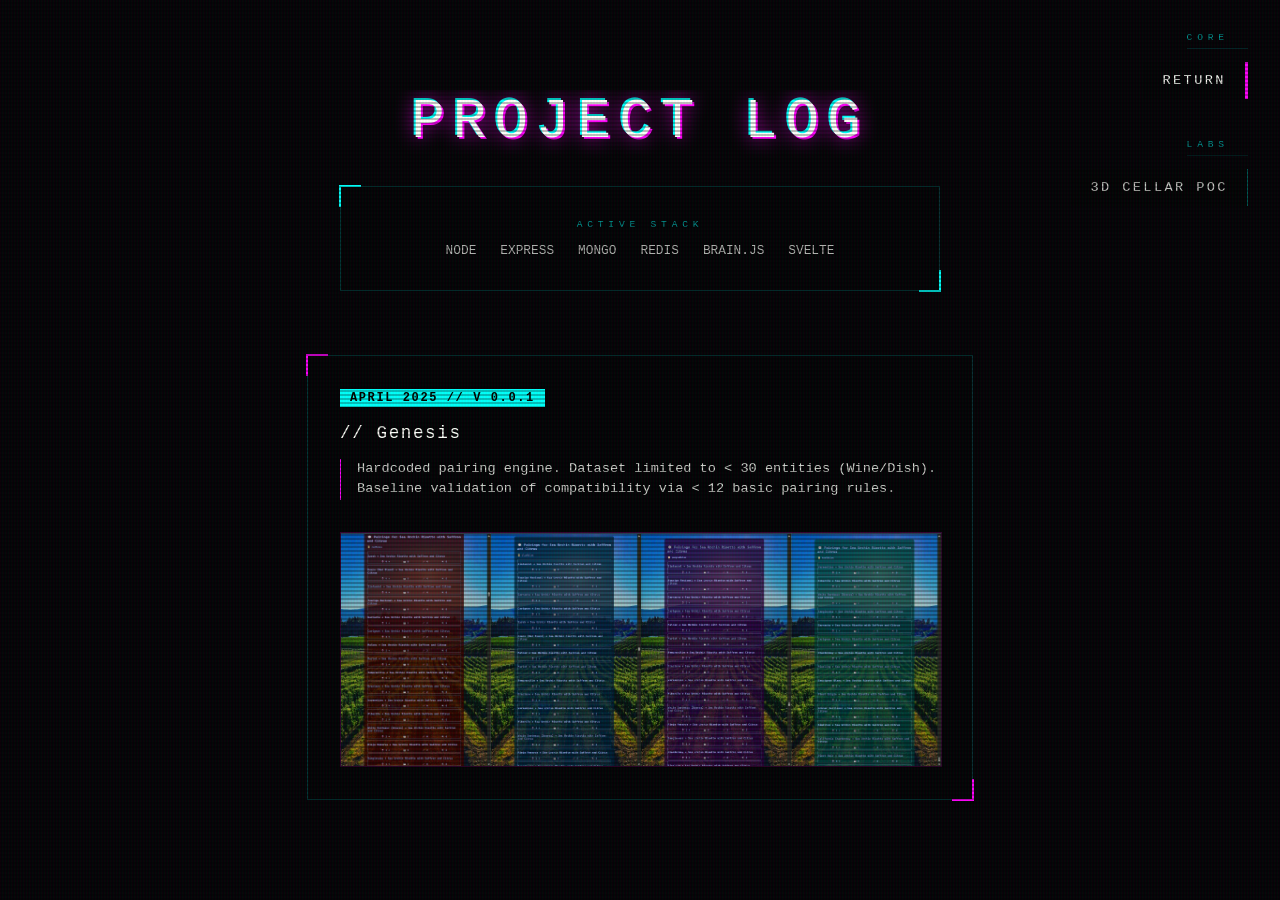
==== history.html @ 966630d6 "the past is a different country" ====
<!DOCTYPE html>
<html lang="en">
<head>
    <meta charset="UTF-8">
    <meta name="viewport" content="width=device-width, initial-scale=1.0">
    <title>Vinocat // Project Log</title>
    <link rel="stylesheet" href="style.css">
</head>
<body>

    <div id="image-overlay">
        <img id="overlay-img" src="" alt="Full Size View">
    </div>

    <nav class="nav-sidebar">
        <div class="nav-group">
            <div class="group-label">Core</div>
            <div class="group-links">
                <a href="index.html" class="primary-link">Return</a>
            </div>
        </div>
        <div class="nav-group">
            <div class="group-label">Labs</div>
            <div class="group-links">
                <a href="https://cellar3d.vercel.app" class="poc-link">3D Cellar POC</a>
            </div>
        </div>
    </nav>

    <div id="ui-history">
        <h1>PROJECT LOG</h1>
        
        <div class="stack-bar">
            <div class="stack-label">Active Stack</div>
            <div class="stack-logos">
                <div class="stack-logo-item">Node</div>
                <div class="stack-logo-item">Express</div>
                <div class="stack-logo-item">Mongo</div>
                <div class="stack-logo-item">Redis</div>
                <div class="stack-logo-item">Brain.js</div>
                <div class="stack-logo-item">Svelte</div>
            </div>
        </div>
        
        <div class="timeline-container">
            <div class="event">
                <div class="event-meta">April 2025 // v 0.0.1</div>
                <div class="event-title">// Genesis</div>
                <div class="event-description">
                    Hardcoded pairing engine. Dataset limited to < 30 entities (Wine/Dish). Baseline validation of compatibility via < 12 basic pairing rules.
                </div>
                <div class="screenshot">
                    <img src="assets/genesis.jpg" alt="Vinocat Genesis v0.0.1">
                </div>
            </div>

            <div class="event">
                <div class="event-meta">April 2026 // v 0.6.1</div>
                <div class="event-title">// Current State</div>
                <div class="event-description">
                    Dataset contains 850+ entities (Wine, Beer, Dish, Cheese). <br><br>
                    Dual-layer scoring engine: Objective compatibility via 56 granular, property-weighted heuristic rules; Subjective personalization via high-dimensional taste-vector association (Collaborative ML).
                </div>
                <div class="screenshot">
                    <img src="assets/current.png" alt="Vinocat Current v0.6.1">
                </div>
            </div>
        </div>
    </div>

    <script type="importmap">
        {
            "imports": {
                "three": "https://unpkg.com/three@0.160.0/build/three.module.js"
            }
        }
    </script>

    <script type="module" src="script.js"></script>

    <script>
        const overlay = document.getElementById('image-overlay');
        const overlayImg = document.getElementById('overlay-img');
        const screenshots = document.querySelectorAll('.screenshot img');

        screenshots.forEach(img => {
            img.addEventListener('click', () => {
                overlayImg.src = img.src;
                overlay.classList.add('active');
            });
        });

        overlay.addEventListener('click', () => {
            overlay.classList.remove('active');
        });
    </script>
</body>
</html>
---- style.css ----
/* --- CONSTANTS --- */
:root {
    --neon-pink: #ff00ff;
    --neon-cyan: #00ffff;
    --dark-bg: #05000a;
    --glass-bg: rgba(5, 0, 10, 0.85);
}

/* --- VIEWPORT --- */
body { 
    margin: 0; 
    overflow: hidden; 
    background: var(--dark-bg); 
    font-family: 'Courier New', monospace; 
    color: #fff;
}

/* --- SCROLLBAR --- */
#ui-history::-webkit-scrollbar {
    width: 4px; 
}

#ui-history::-webkit-scrollbar-track {
    background: rgba(0, 0, 0, 0.2);
}

#ui-history::-webkit-scrollbar-thumb {
    background: linear-gradient(var(--neon-cyan), var(--neon-pink));
    border-radius: 2px;
}

#ui-history::-webkit-scrollbar-thumb:hover {
    background: var(--neon-pink);
}

/* --- SCANLINES & VIGNETTE --- */
body::before {
    content: " ";
    position: absolute;
    top: 0; left: 0; bottom: 0; right: 0;
    background: linear-gradient(rgba(18, 16, 16, 0) 50%, rgba(0, 0, 0, 0.25) 50%), 
                linear-gradient(90deg, rgba(255, 0, 0, 0.06), rgba(0, 255, 0, 0.02), rgba(0, 255, 0, 0.06));
    z-index: 100;
    background-size: 100% 4px, 3px 100%;
    pointer-events: none;
}

body::after {
    content: " ";
    position: absolute;
    top: 0; left: 0; width: 100%; height: 100%;
    background: radial-gradient(circle, transparent 40%, rgba(5, 0, 10, 0.9) 100%);
    z-index: 5;
    pointer-events: none;
}

/* --- NAV-HUD --- */
.nav-sidebar {
    position: absolute;
    top: 2rem;
    right: 2rem;
    display: flex;
    flex-direction: column;
    align-items: flex-end;
    gap: 2.5rem;
    pointer-events: auto;
    z-index: 20;
}

.nav-sidebar a {
    color: #fff;
    text-decoration: none;
    font-size: clamp(0.75rem, 1.5vw, 0.85rem);
    text-transform: uppercase;
    letter-spacing: 0.15rem;
    padding: 0.7rem 1.2rem;
    transition: all 0.3s ease;
    background: var(--glass-bg);
    backdrop-filter: blur(10px);
    -webkit-backdrop-filter: blur(10px);
    white-space: nowrap;
}

.nav-group {
    display: flex;
    flex-direction: column;
    align-items: flex-end;
    gap: 0.8rem;
}

.group-label {
    font-size: 0.6rem;
    color: var(--neon-cyan);
    text-transform: uppercase;
    letter-spacing: 0.3rem;
    opacity: 0.6;
    padding-right: 1.2rem;
    border-bottom: 1px solid rgba(0, 255, 255, 0.2);
    padding-bottom: 0.3rem;
}

.group-links {
    display: flex;
    flex-direction: column;
    gap: 0.5rem;
}

.primary-link { border-right: 3px solid var(--neon-pink); }
.primary-link:hover {
    background: rgba(255, 0, 255, 0.15);
    box-shadow: -5px 0 15px rgba(255, 0, 255, 0.3);
    transform: translateX(-3px);
}

.poc-link { border-right: 1px solid rgba(0, 255, 255, 0.4); opacity: 0.8; }
.poc-link:hover {
    opacity: 1;
    border-right: 3px solid var(--neon-cyan);
    color: var(--neon-cyan);
    background: rgba(0, 255, 255, 0.1);
    transform: translateX(-3px);
}

/* --- ROOT/LANDING --- */
#ui-home {
    position: absolute;
    top: 50%;
    left: 50%;
    transform: translate(-50%, -50%);
    text-align: center;
    pointer-events: none;
    z-index: 10;
    width: 100%;
    max-width: 100vw;
}

#ui-home h1 { 
    font-size: clamp(2.2rem, 10vw, 5rem); 
    margin: 0; 
    letter-spacing: clamp(0.4rem, 4vw, 1.8rem); 
    font-weight: 100; 
    color: #fff;
    text-shadow: -2px -2px 0 var(--neon-cyan), 2px 2px 0 var(--neon-pink), 0 0 20px var(--neon-pink);
    animation: glitch 4s infinite linear alternate-reverse, flicker 1.5s infinite;
}

#ui-home p { 
    font-size: clamp(0.7rem, 2.5vw, 1.1rem); 
    letter-spacing: clamp(0.2rem, 2vw, 0.7rem); 
    text-transform: uppercase; 
    margin-top: 1.5rem; 
    color: var(--neon-cyan);
    font-weight: 900;
    text-shadow: 0 0 12px var(--neon-cyan), 0 0 2px #000;
}

.coming-soon {
    font-size: clamp(0.5rem, 2vw, 0.8rem); 
    margin-top: 3rem !important; 
    opacity: 0.8;
    color: #fff !important;
    text-shadow: 0 0 10px #fff, 0 0 5px var(--neon-pink) !important;
}

/* --- HISTORY VIEW --- */
#ui-history {
    position: absolute;
    top: 10%;
    left: 50%;
    transform: translateX(-50%);
    width: 90%;
    max-width: 1200px;
    z-index: 10;
    display: flex;
    flex-direction: column;
    align-items: center;
    height: 80vh;
    overflow-y: auto;
    padding-bottom: 2rem;
    direction: rtl; 
}

#ui-history > * {
    direction: ltr; 
}

#ui-history h1 { 
    font-size: clamp(2.2rem, 5vw, 3.5rem); 
    margin: 0 0 1rem 0; 
    letter-spacing: 0.5rem;
    font-weight: 100; 
    color: #fff;
    text-shadow: -2px -2px 0 var(--neon-cyan), 2px 2px 0 var(--neon-pink), 0 0 20px var(--neon-pink);
}

.timeline-container {
    width: 100%;
    display: flex;
    flex-direction: column;
    gap: 4rem;
    align-items: center;
    padding: 2rem 0;
    position: relative;
    border: none;
}

/* --- MODULE CONTAINERS --- */
.event, .stack-bar {
    position: relative;
    width: 100%;
    max-width: 600px;
    background: rgba(5, 0, 10, 0.65); 
    backdrop-filter: blur(12px);
    -webkit-backdrop-filter: blur(12px);
    padding: 2rem;
    border: 1px solid rgba(0, 255, 255, 0.2);
    transition: all 0.3s ease;
}

/* HUD FRAME CORNERS */
.event::before, .event::after, .stack-bar::before, .stack-bar::after {
    content: "";
    position: absolute;
    width: 20px;
    height: 20px;
    pointer-events: none;
}

.event::before, .event::after { border: 2px solid var(--neon-pink); }
.stack-bar::before, .stack-bar::after { border: 2px solid var(--neon-cyan); }

.event::before, .stack-bar::before { top: -2px; left: -2px; border-right: none; border-bottom: none; }
.event::after, .stack-bar::after { bottom: -2px; right: -2px; border-left: none; border-top: none; }

.event:hover, .stack-bar:hover {
    background: rgba(5, 0, 10, 0.85);
    border-color: var(--neon-cyan);
    box-shadow: 0 0 30px rgba(0, 255, 255, 0.15);
}

.event-meta {
    background: var(--neon-cyan);
    color: #000;
    display: inline-block;
    padding: 2px 10px;
    font-size: 0.75rem;
    font-weight: 900;
    text-transform: uppercase;
    letter-spacing: 0.1rem;
    margin-bottom: 1rem;
}

.event-title {
    font-size: 1.1rem;
    margin-bottom: 1rem;
    letter-spacing: 0.1rem;
    color: #fff;
}

.event-description {
    font-size: 0.85rem;
    line-height: 1.5;
    color: rgba(255, 255, 255, 0.85);
    margin: 1rem 0 2rem 0;
    padding-left: 1rem;
    border-left: 1px solid var(--neon-pink);
}

/* --- SCREENSHOTS --- */
.screenshot {
    position: relative;
    z-index: 101; 
    width: 100%;
    background: #000;
    border: 1px solid rgba(255, 0, 255, 0.2);
}

.screenshot img {
    width: 100%;
    height: auto;
    object-fit: contain;
    opacity: 0.9;
    transition: opacity 0.3s ease;
    display: block;
    cursor: zoom-in;
}

.event:hover .screenshot img { opacity: 1; }

/* --- ACTIVE STACK --- */
.stack-bar {
    margin: 1rem 0 2rem 0;
    display: flex;
    flex-direction: column;
    align-items: center;
    z-index: 20;
    box-sizing: border-box;
}

.stack-label {
    font-size: 0.6rem;
    color: var(--neon-cyan);
    text-transform: uppercase;
    letter-spacing: 0.3rem;
    opacity: 0.6;
    margin-bottom: 0.8rem;
}

.stack-logos { 
    display: flex; 
    gap: 1.5rem; 
    align-items: center; 
    justify-content: center;
    flex-wrap: wrap;
}

.stack-logo-item { font-size: 0.8rem; opacity: 0.7; text-transform: uppercase; }

/* --- ZOOM/LIGHTBOX --- */
#image-overlay {
    position: fixed;
    top: 0;
    left: 0;
    width: 100%;
    height: 100%;
    background: rgba(0, 0, 0, 0.9);
    backdrop-filter: blur(5px);
    z-index: 200; 
    display: none;
    justify-content: center;
    align-items: center;
    cursor: zoom-out;
}

#image-overlay.active { display: flex; }

#image-overlay img {
    max-width: 90%;
    max-height: 90%;
    border: 1px solid var(--neon-cyan);
    box-shadow: 0 0 50px rgba(0, 255, 255, 0.3);
}

/* --- FOOTER --- */
.system-footer {
    position: absolute;
    bottom: 2rem;
    left: 2rem;
    font-size: 0.65rem;
    text-transform: uppercase;
    letter-spacing: 0.2rem;
    z-index: 20;
}

.system-footer a {
    position: relative;
    color: var(--neon-cyan);
    text-decoration: none;
    transition: all 0.3s ease;
    padding: 8px 15px;
    display: inline-block;
    background: var(--glass-bg);
}

/* SQUARE FLARE ORBITER */
.system-footer a::after {
    content: "";
    position: absolute;
    inset: 0;
    padding: 1px; 
    background: conic-gradient(from var(--flare-angle), 
                var(--neon-cyan) 0%, 
                transparent 10%, 
                transparent 90%, 
                var(--neon-cyan) 100%);
    -webkit-mask: linear-gradient(#fff 0 0) content-box, linear-gradient(#fff 0 0);
    mask: linear-gradient(#fff 0 0) content-box, linear-gradient(#fff 0 0);
    -webkit-mask-composite: xor;
    mask-composite: exclude;
    animation: flare-orbit 4s linear infinite;
    pointer-events: none;
    filter: drop-shadow(0 0 5px var(--neon-cyan));
}

@property --flare-angle {
    syntax: '<angle>';
    initial-value: 0deg;
    inherits: false;
}

@keyframes flare-orbit {
    from { --flare-angle: 0deg; }
    to { --flare-angle: 360deg; }
}

.system-footer a:hover {
    color: var(--neon-pink);
    text-shadow: 0 0 10px var(--neon-pink);
}

.system-footer a:hover::after {
    background: conic-gradient(from var(--flare-angle), 
                var(--neon-pink) 0%, 
                transparent 10%, 
                transparent 90%, 
                var(--neon-pink) 100%);
    filter: drop-shadow(0 0 5px var(--neon-pink));
}

.status-indicator { display: none; }
#ui-history ~ .system-footer { display: none; }

/* --- ANIMATIONS --- */
@keyframes flicker {
    0%, 19.999%, 22%, 62.999%, 64%, 64.999%, 70%, 100% { opacity: 0.99; }
    20%, 21.999%, 63%, 63.999%, 65%, 69.999% { opacity: 0.4; }
}

@keyframes glitch {
    0% { transform: skew(0deg); }
    2% { transform: skew(3deg); }
    4% { transform: skew(-3deg); }
    100% { transform: skew(0deg); }
}

/* --- MOBILE --- */
@media (max-width: 1100px) {
    #ui-history::-webkit-scrollbar { display: none; }
    #ui-history {
        -ms-overflow-style: none;
        scrollbar-width: none;
        top: 5%; 
        height: 70vh;
    }

    .nav-sidebar {
        top: auto; right: auto; bottom: 2rem; left: 0;
        width: 100%; flex-direction: row; justify-content: space-between;
        padding: 0 1.5rem; box-sizing: border-box; gap: 0;
    }

    .nav-group:first-child { align-items: flex-start; }
    .nav-group:first-child .group-label { padding-right: 0; padding-left: 1.2rem; }
    .primary-link { border-right: none; border-left: 3px solid var(--neon-pink); }

    .system-footer {
        left: 50%;
        bottom: 8.5rem; 
        transform: translateX(-50%);
        width: 100%;
        text-align: center;
        white-space: nowrap;
    }

    .timeline-container { gap: 2.5rem; }
    .event, .stack-bar { max-width: 85%; padding: 1.2rem; }
}
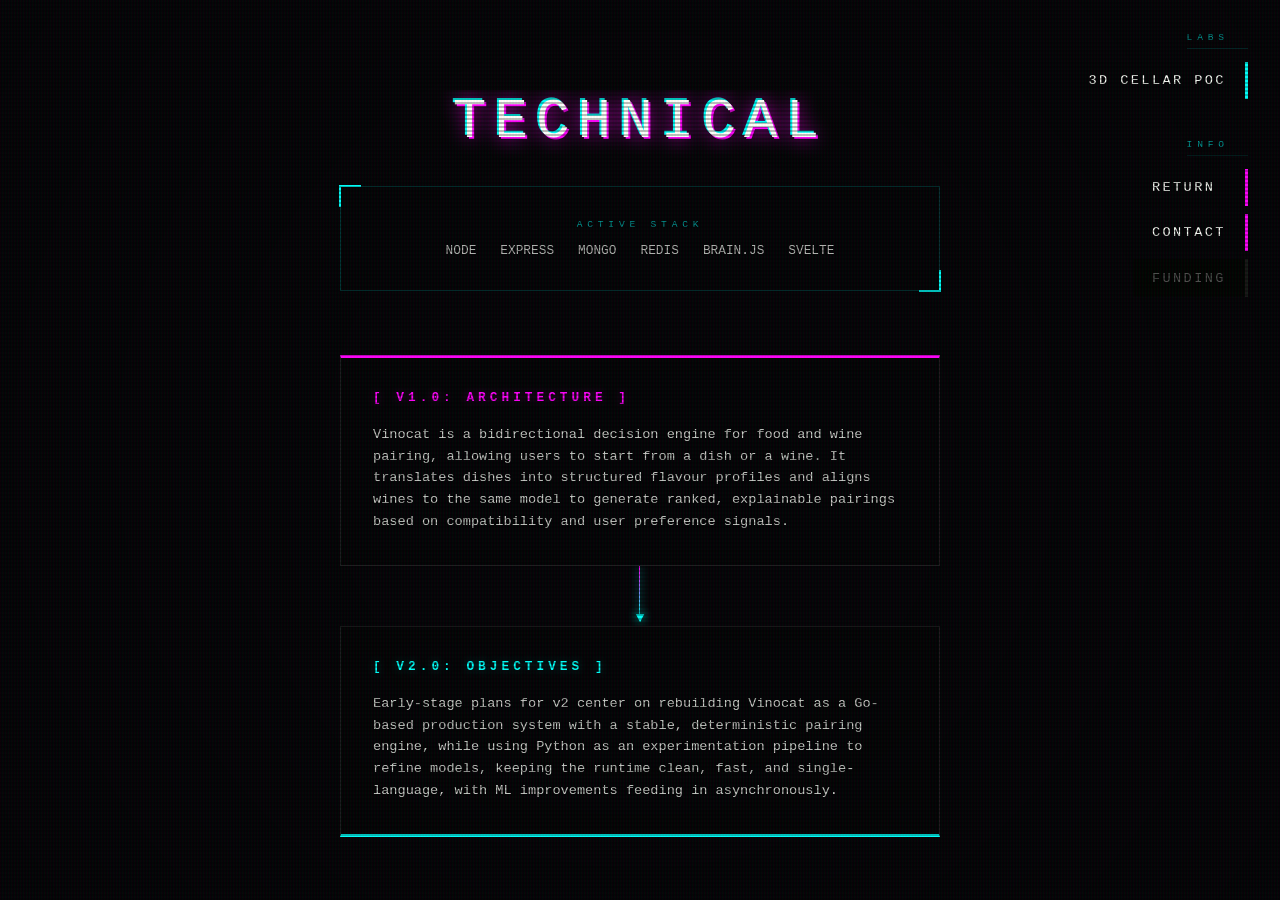
==== commit d431d867: "freemasons run the country" ====
--- a/history.html
+++ b/history.html
@@ -1,98 +1,146 @@
 <!DOCTYPE html>
 <html lang="en">
 <head>
-    <meta charset="UTF-8">
-    <meta name="viewport" content="width=device-width, initial-scale=1.0">
-    <title>Vinocat // Project Log</title>
-    <link rel="stylesheet" href="style.css">
+	<meta charset="UTF-8">
+	<meta name="viewport" content="width=device-width, initial-scale=1.0">
+	<title>Vinocat // Technical</title>
+	<link rel="stylesheet" href="style.css">
 </head>
 <body>
 
-    <div id="image-overlay">
-        <img id="overlay-img" src="" alt="Full Size View">
-    </div>
+	<div class="nav-toggle-container">
+		<button class="nav-toggle primary-link" onclick="toggleNav()">
+			✦ MENU ✦
+		</button>
+	</div>
 
-    <nav class="nav-sidebar">
-        <div class="nav-group">
-            <div class="group-label">Core</div>
-            <div class="group-links">
-                <a href="index.html" class="primary-link">Return</a>
-            </div>
-        </div>
-        <div class="nav-group">
-            <div class="group-label">Labs</div>
-            <div class="group-links">
-                <a href="https://cellar3d.vercel.app" class="poc-link">3D Cellar POC</a>
-            </div>
-        </div>
-    </nav>
+	<div id="image-overlay">
+		<img id="overlay-img" src="" alt="Full Size View">
+	</div>
 
-    <div id="ui-history">
-        <h1>PROJECT LOG</h1>
-        
-        <div class="stack-bar">
-            <div class="stack-label">Active Stack</div>
-            <div class="stack-logos">
-                <div class="stack-logo-item">Node</div>
-                <div class="stack-logo-item">Express</div>
-                <div class="stack-logo-item">Mongo</div>
-                <div class="stack-logo-item">Redis</div>
-                <div class="stack-logo-item">Brain.js</div>
-                <div class="stack-logo-item">Svelte</div>
-            </div>
-        </div>
-        
-        <div class="timeline-container">
-            <div class="event">
-                <div class="event-meta">April 2025 // v 0.0.1</div>
-                <div class="event-title">// Genesis</div>
-                <div class="event-description">
-                    Hardcoded pairing engine. Dataset limited to < 30 entities (Wine/Dish). Baseline validation of compatibility via < 12 basic pairing rules.
-                </div>
-                <div class="screenshot">
-                    <img src="assets/genesis.jpg" alt="Vinocat Genesis v0.0.1">
-                </div>
-            </div>
+	<nav class="nav-sidebar" id="sidebar">
+		<div class="nav-group">
+			<div class="group-label">Labs</div>
+			<div class="group-links">
+				<a href="https://cellar3d.vercel.app" class="poc-link">3D Cellar POC</a>
+			</div>
+		</div>
 
-            <div class="event">
-                <div class="event-meta">April 2026 // v 0.6.1</div>
-                <div class="event-title">// Current State</div>
-                <div class="event-description">
-                    Dataset contains 850+ entities (Wine, Beer, Dish, Cheese). <br><br>
-                    Dual-layer scoring engine: Objective compatibility via 56 granular, property-weighted heuristic rules; Subjective personalization via high-dimensional taste-vector association (Collaborative ML).
-                </div>
-                <div class="screenshot">
-                    <img src="assets/current.png" alt="Vinocat Current v0.6.1">
-                </div>
-            </div>
-        </div>
-    </div>
+		<div class="nav-group">
+			<div class="group-label">Info</div>
+			<div class="group-links">
+				<a href="index.html" class="primary-link">Return</a>
+				<a href="mailto:cat@vinocat.io" class="primary-link">Contact</a>
+				<a href="#" class="primary-link disabled">Funding</a>
+			</div>
+		</div>
+	</nav>
 
-    <script type="importmap">
-        {
-            "imports": {
-                "three": "https://unpkg.com/three@0.160.0/build/three.module.js"
-            }
-        }
-    </script>
+	<div id="ui-history">
+		<h1>TECHNICAL</h1>
+		
+		<div class="stack-bar">
+			<div class="stack-label">Active Stack</div>
+			<div class="stack-logos">
+				<div class="stack-logo-item">Node</div>
+				<div class="stack-logo-item">Express</div>
+				<div class="stack-logo-item">Mongo</div>
+				<div class="stack-logo-item">Redis</div>
+				<div class="stack-logo-item">Brain.js</div>
+				<div class="stack-logo-item">Svelte</div>
+			</div>
+		</div>
 
-    <script type="module" src="script.js"></script>
+		<!-- VERTICAL EVOLUTION ROADMAP -->
+		<div class="evolution-container-v">
+			<div class="evo-block stable">
+				<div class="evo-header">[ V1.0: ARCHITECTURE ]</div>
+				<div class="evo-description-text">
+					Vinocat is a bidirectional decision engine for food and wine pairing, allowing users to start from a dish or a wine. It translates dishes into structured flavour profiles and aligns wines to the same model to generate ranked, explainable pairings based on compatibility and user preference signals.
+				</div>
+			</div>
 
-    <script>
-        const overlay = document.getElementById('image-overlay');
-        const overlayImg = document.getElementById('overlay-img');
-        const screenshots = document.querySelectorAll('.screenshot img');
+			<div class="evo-bridge-v">
+				<div class="bridge-line-v"></div>
+				<div class="bridge-arrow-v">▼</div>
+			</div>
 
-        screenshots.forEach(img => {
-            img.addEventListener('click', () => {
-                overlayImg.src = img.src;
-                overlay.classList.add('active');
-            });
-        });
+			<div class="evo-block horizon">
+				<div class="evo-header">[ V2.0: OBJECTIVES ]</div>
+				<div class="evo-description-text">
+					Early-stage plans for v2 center on rebuilding Vinocat as a Go-based production system with a stable, deterministic pairing engine, while using Python as an experimentation pipeline to refine models, keeping the runtime clean, fast, and single-language, with ML improvements feeding in asynchronously.
+				</div>
+			</div>
+		</div>
+		
+		<div class="timeline-container">
+			<div class="event">
+				<div class="event-meta">April 2025 // v 0.0.1</div>
+				<div class="event-title">// Genesis</div>
+				<div class="event-description">
+					Hardcoded pairing engine. Dataset limited to < 30 entities (Wine/Dish). Baseline validation of compatibility via < 12 basic pairing rules.
+				</div>
+				<div class="screenshot">
+					<img src="assets/genesis.jpg" alt="Vinocat Genesis v0.0.1">
+				</div>
+			</div>
 
-        overlay.addEventListener('click', () => {
-            overlay.classList.remove('active');
-        });
-    </script>
+			<div class="event">
+				<div class="event-meta">April 2026 // v 0.6.1</div>
+				<div class="event-title">// Current State</div>
+				<div class="event-description">
+					Dataset contains 850+ entities (Wine, Beer, Dish, Cheese). <br><br>
+					Dual-layer scoring engine: Objective compatibility via 56 granular, property-weighted heuristic rules; Subjective personalization via high-dimensional taste-vector association (Collaborative ML).
+				</div>
+				<div class="screenshot">
+					<img src="assets/current.png" alt="Vinocat Current v0.6.1">
+				</div>
+			</div>
+		</div>
+	</div>
+
+	<script type="importmap">
+		{
+			"imports": {
+				"three": "https://unpkg.com/three@0.160.0/build/three.module.js"
+			}
+		}
+	</script>
+
+	<script type="module" src="script.js"></script>
+
+	<script>
+		function toggleNav() {
+			const nav = document.getElementById('sidebar');
+			const btn = document.querySelector('.nav-toggle');
+			
+			nav.classList.toggle('active');
+			document.body.classList.toggle('nav-open');
+			
+			if (nav.classList.contains('active')) {
+				btn.innerText = '✦ CLOSE ✦';
+				btn.classList.add('is-active');
+			} else {
+				btn.innerText = '✦ MENU ✦';
+				btn.classList.remove('is-active');
+			}
+		}
+
+		// Lightbox Logic
+		const overlay = document.getElementById('image-overlay');
+		const overlayImg = document.getElementById('overlay-img');
+		const screenshots = document.querySelectorAll('.screenshot img');
+
+		screenshots.forEach(img => {
+			img.addEventListener('click', () => {
+				overlayImg.src = img.src;
+				overlay.classList.add('active');
+			});
+		});
+
+		overlay.addEventListener('click', () => {
+			overlay.classList.remove('active');
+		});
+	</script>
 </body>
 </html>
--- a/style.css
+++ b/style.css
@@ -1,229 +1,402 @@
-/* --- CONSTANTS --- */
+/* --- SYSTEM CONSTANTS --- */
 :root {
-    --neon-pink: #ff00ff;
-    --neon-cyan: #00ffff;
-    --dark-bg: #05000a;
-    --glass-bg: rgba(5, 0, 10, 0.85);
-}
-
-/* --- VIEWPORT --- */
+	--neon-pink: #ff00ff;
+	--neon-cyan: #00ffff;
+	--dark-bg: #05000a;
+	--glass-bg: rgba(5, 0, 10, 0.85);
+}
+
+@property --flare-angle {
+	syntax: '<angle>';
+	initial-value: 0deg;
+	inherits: false;
+}
+
+/* --- GLOBAL VIEWPORT & UI --- */
 body { 
-    margin: 0; 
-    overflow: hidden; 
-    background: var(--dark-bg); 
-    font-family: 'Courier New', monospace; 
-    color: #fff;
-}
-
-/* --- SCROLLBAR --- */
+	margin: 0; 
+	width: 100vw;
+	height: 100vh; /* Fallback */
+	height: 100dvh; /* The Fix: Accounts for mobile browser bars */
+	overflow: hidden; 
+	background: var(--dark-bg); 
+	font-family: 'Courier New', monospace; 
+	color: #fff;
+	touch-action: none; /* Prevents unwanted bounce/scroll */
+}
+
+/* Scrollbar Hardware */
 #ui-history::-webkit-scrollbar {
-    width: 4px; 
+	width: 4px; 
 }
 
 #ui-history::-webkit-scrollbar-track {
-    background: rgba(0, 0, 0, 0.2);
+	background: rgba(0, 0, 0, 0.2);
 }
 
 #ui-history::-webkit-scrollbar-thumb {
-    background: linear-gradient(var(--neon-cyan), var(--neon-pink));
-    border-radius: 2px;
+	background: linear-gradient(var(--neon-cyan), var(--neon-pink));
+	border-radius: 2px;
 }
 
 #ui-history::-webkit-scrollbar-thumb:hover {
-    background: var(--neon-pink);
-}
-
-/* --- SCANLINES & VIGNETTE --- */
+	background: var(--neon-pink);
+}
+
+/* --- ENVIRONMENTAL OVERLAYS (Scanlines & Vignette) --- */
 body::before {
-    content: " ";
-    position: absolute;
-    top: 0; left: 0; bottom: 0; right: 0;
-    background: linear-gradient(rgba(18, 16, 16, 0) 50%, rgba(0, 0, 0, 0.25) 50%), 
-                linear-gradient(90deg, rgba(255, 0, 0, 0.06), rgba(0, 255, 0, 0.02), rgba(0, 255, 0, 0.06));
-    z-index: 100;
-    background-size: 100% 4px, 3px 100%;
-    pointer-events: none;
+	content: " ";
+	position: fixed; /* Fix: Keeps overlay locked to viewport, not document height */
+	top: 0; left: 0; bottom: 0; right: 0;
+	background: linear-gradient(rgba(18, 16, 16, 0) 50%, rgba(0, 0, 0, 0.25) 50%), 
+				linear-gradient(90deg, rgba(255, 0, 0, 0.06), rgba(0, 255, 0, 0.02), rgba(0, 255, 0, 0.06));
+	z-index: 100;
+	background-size: 100% 4px, 3px 100%;
+	pointer-events: none;
 }
 
 body::after {
-    content: " ";
-    position: absolute;
-    top: 0; left: 0; width: 100%; height: 100%;
-    background: radial-gradient(circle, transparent 40%, rgba(5, 0, 10, 0.9) 100%);
-    z-index: 5;
-    pointer-events: none;
-}
-
-/* --- NAV-HUD --- */
+	content: " ";
+	position: fixed; /* Fix: Same for vignette */
+	top: 0; left: 0; width: 100%; height: 100%;
+	background: radial-gradient(circle, transparent 40%, rgba(5, 0, 10, 0.9) 100%);
+	z-index: 5;
+	pointer-events: none;
+}
+
+/* --- NAVIGATION SIDEBAR --- */
 .nav-sidebar {
-    position: absolute;
-    top: 2rem;
-    right: 2rem;
-    display: flex;
-    flex-direction: column;
-    align-items: flex-end;
-    gap: 2.5rem;
-    pointer-events: auto;
-    z-index: 20;
+	position: absolute;
+	top: 2rem;
+	right: 2rem;
+	display: flex;
+	flex-direction: column;
+	align-items: flex-end;
+	gap: 2.5rem;
+	pointer-events: auto;
+	z-index: 20;
 }
 
 .nav-sidebar a {
-    color: #fff;
-    text-decoration: none;
-    font-size: clamp(0.75rem, 1.5vw, 0.85rem);
-    text-transform: uppercase;
-    letter-spacing: 0.15rem;
-    padding: 0.7rem 1.2rem;
-    transition: all 0.3s ease;
-    background: var(--glass-bg);
-    backdrop-filter: blur(10px);
-    -webkit-backdrop-filter: blur(10px);
-    white-space: nowrap;
+	color: #fff;
+	text-decoration: none;
+	font-size: clamp(0.75rem, 1.5vw, 0.85rem);
+	text-transform: uppercase;
+	letter-spacing: 0.15rem;
+	padding: 0.7rem 1.2rem;
+	transition: all 0.3s ease;
+	background: var(--glass-bg);
+	backdrop-filter: blur(10px);
+	-webkit-backdrop-filter: blur(10px);
+	white-space: nowrap;
 }
 
 .nav-group {
-    display: flex;
-    flex-direction: column;
-    align-items: flex-end;
-    gap: 0.8rem;
+	display: flex;
+	flex-direction: column;
+	align-items: flex-end;
+	gap: 0.8rem;
 }
 
 .group-label {
-    font-size: 0.6rem;
-    color: var(--neon-cyan);
-    text-transform: uppercase;
-    letter-spacing: 0.3rem;
-    opacity: 0.6;
-    padding-right: 1.2rem;
-    border-bottom: 1px solid rgba(0, 255, 255, 0.2);
-    padding-bottom: 0.3rem;
+	font-size: 0.6rem;
+	color: var(--neon-cyan);
+	text-transform: uppercase;
+	letter-spacing: 0.3rem;
+	opacity: 0.6;
+	padding-right: 1.2rem;
+	border-bottom: 1px solid rgba(0, 255, 255, 0.2);
+	padding-bottom: 0.3rem;
 }
 
 .group-links {
-    display: flex;
-    flex-direction: column;
-    gap: 0.5rem;
-}
-
+	display: flex;
+	flex-direction: column;
+	gap: 0.5rem;
+}
+
+/* --- LINK LOGIC & STATES --- */
 .primary-link { border-right: 3px solid var(--neon-pink); }
 .primary-link:hover {
-    background: rgba(255, 0, 255, 0.15);
-    box-shadow: -5px 0 15px rgba(255, 0, 255, 0.3);
-    transform: translateX(-3px);
-}
-
-.poc-link { border-right: 1px solid rgba(0, 255, 255, 0.4); opacity: 0.8; }
+	background: rgba(255, 0, 255, 0.15);
+	box-shadow: -5px 0 15px rgba(255, 0, 255, 0.3);
+	transform: translateX(-3px);
+}
+
+.poc-link { border-right: 3px solid var(--neon-cyan); }
 .poc-link:hover {
-    opacity: 1;
-    border-right: 3px solid var(--neon-cyan);
-    color: var(--neon-cyan);
-    background: rgba(0, 255, 255, 0.1);
-    transform: translateX(-3px);
-}
-
-/* --- ROOT/LANDING --- */
+	opacity: 1;
+	border-right: 3px solid var(--neon-cyan);
+	color: var(--neon-cyan);
+	background: rgba(0, 255, 255, 0.15);
+	box-shadow: -5px 0 15px rgba(0, 255, 255, 0.3);
+	transform: translateX(-3px);
+}
+
+.disabled {
+	opacity: 0.3;
+	pointer-events: none;
+	filter: grayscale(1);
+}
+
+/* System Heartbeat / Link Status */
+#vmk-link {
+	display: flex;
+	align-items: center;
+	gap: 12px;
+}
+
+.link-status-dot {
+	width: 8px;
+	height: 8px;
+	border-radius: 50%;
+	background-color: #666;
+	transition: all 0.3s ease;
+}
+
+#vmk-link:not(.disabled) .link-status-dot {
+	background-color: var(--neon-cyan);
+	box-shadow: 0 0 8px var(--neon-cyan);
+	animation: pulse-heartbeat 1.5s infinite;
+}
+
+/* --- BUTTON EXTENSION (DASHBOARD) --- */
+.base-btn {
+	display: flex;
+	flex-direction: column;
+	padding: 1.2rem 2rem;
+	background: var(--glass-bg);
+	border: 1px solid rgba(255, 255, 255, 0.1);
+	text-decoration: none;
+	color: #fff;
+	transition: all 0.3s ease;
+	pointer-events: auto;
+	backdrop-filter: blur(10px);
+	-webkit-backdrop-filter: blur(10px);
+}
+
+.btn-label {
+	font-size: 0.9rem;
+	letter-spacing: 0.2rem;
+	text-transform: uppercase;
+	margin-bottom: 0.3rem;
+}
+
+.btn-detail {
+	font-size: 0.6rem;
+	color: var(--neon-cyan);
+	opacity: 0.7;
+	letter-spacing: 0.1rem;
+}
+
+.active-link { border-right: 3px solid var(--neon-cyan); }
+.support-link { border-right: 3px solid var(--neon-pink); }
+
+.active-link:hover { 
+	background: rgba(0, 255, 255, 0.1); 
+	box-shadow: -5px 0 15px rgba(0, 255, 255, 0.3);
+}
+
+.support-link:hover { 
+	background: rgba(255, 0, 255, 0.1); 
+	box-shadow: -5px 0 15px rgba(255, 0, 255, 0.3);
+}
+
+.btn-disabled {
+	opacity: 0.4;
+	pointer-events: none;
+	filter: grayscale(1);
+}
+
+/* --- MAIN LANDING (HOME) --- */
 #ui-home {
-    position: absolute;
-    top: 50%;
-    left: 50%;
-    transform: translate(-50%, -50%);
-    text-align: center;
-    pointer-events: none;
-    z-index: 10;
-    width: 100%;
-    max-width: 100vw;
+	position: absolute;
+	top: 50%;
+	left: 50%;
+	transform: translate(-50%, -50%);
+	text-align: center;
+	pointer-events: none;
+	z-index: 10;
+	width: 100%;
+	max-width: 100vw;
 }
 
 #ui-home h1 { 
-    font-size: clamp(2.2rem, 10vw, 5rem); 
-    margin: 0; 
-    letter-spacing: clamp(0.4rem, 4vw, 1.8rem); 
-    font-weight: 100; 
-    color: #fff;
-    text-shadow: -2px -2px 0 var(--neon-cyan), 2px 2px 0 var(--neon-pink), 0 0 20px var(--neon-pink);
-    animation: glitch 4s infinite linear alternate-reverse, flicker 1.5s infinite;
+	font-size: clamp(2.2rem, 10vw, 5rem); 
+	margin: 0; 
+	letter-spacing: clamp(0.4rem, 4vw, 1.8rem); 
+	font-weight: 100; 
+	color: #fff;
+	text-shadow: -2px -2px 0 var(--neon-cyan), 2px 2px 0 var(--neon-pink), 0 0 20px var(--neon-pink);
+	animation: glitch 4s infinite linear alternate-reverse, flicker 1.5s infinite;
 }
 
 #ui-home p { 
-    font-size: clamp(0.7rem, 2.5vw, 1.1rem); 
-    letter-spacing: clamp(0.2rem, 2vw, 0.7rem); 
-    text-transform: uppercase; 
-    margin-top: 1.5rem; 
-    color: var(--neon-cyan);
-    font-weight: 900;
-    text-shadow: 0 0 12px var(--neon-cyan), 0 0 2px #000;
+	font-size: clamp(0.7rem, 2.5vw, 1.1rem); 
+	letter-spacing: clamp(0.2rem, 2vw, 0.7rem); 
+	text-transform: uppercase; 
+	margin-top: 1.5rem; 
+	color: var(--neon-cyan);
+	font-weight: 900;
+	text-shadow: 0 0 12px var(--neon-cyan), 0 0 2px #000;
+}
+
+.main-action-container {
+	margin-top: 2.5rem;
+	display: flex;
+	justify-content: center;
+	width: 100%;
 }
 
 .coming-soon {
-    font-size: clamp(0.5rem, 2vw, 0.8rem); 
-    margin-top: 3rem !important; 
-    opacity: 0.8;
-    color: #fff !important;
-    text-shadow: 0 0 10px #fff, 0 0 5px var(--neon-pink) !important;
-}
-
-/* --- HISTORY VIEW --- */
+	font-size: clamp(0.5rem, 2vw, 0.8rem); 
+	margin-top: 3rem !important; 
+	opacity: 0.6;
+	color: #aaa; /* Dimmed grey by default */
+	text-shadow: none;
+	transition: all 0.4s ease;
+}
+
+/* --- HISTORY & TIMELINE VIEW --- */
 #ui-history {
-    position: absolute;
-    top: 10%;
-    left: 50%;
-    transform: translateX(-50%);
-    width: 90%;
-    max-width: 1200px;
-    z-index: 10;
-    display: flex;
-    flex-direction: column;
-    align-items: center;
-    height: 80vh;
-    overflow-y: auto;
-    padding-bottom: 2rem;
-    direction: rtl; 
+	position: absolute;
+	top: 10%;
+	left: 50%;
+	transform: translateX(-50%);
+	width: 90%;
+	max-width: 1200px;
+	z-index: 10;
+	display: flex;
+	flex-direction: column;
+	align-items: center;
+	height: 80vh;
+	overflow-y: auto;
+	padding-bottom: 2rem;
+	direction: rtl; 
 }
 
 #ui-history > * {
-    direction: ltr; 
+	direction: ltr; 
 }
 
 #ui-history h1 { 
-    font-size: clamp(2.2rem, 5vw, 3.5rem); 
-    margin: 0 0 1rem 0; 
-    letter-spacing: 0.5rem;
-    font-weight: 100; 
-    color: #fff;
-    text-shadow: -2px -2px 0 var(--neon-cyan), 2px 2px 0 var(--neon-pink), 0 0 20px var(--neon-pink);
+	font-size: clamp(2.2rem, 5vw, 3.5rem); 
+	margin: 0 0 1rem 0; 
+	letter-spacing: 0.5rem;
+	font-weight: 100; 
+	color: #fff;
+	text-shadow: -2px -2px 0 var(--neon-cyan), 2px 2px 0 var(--neon-pink), 0 0 20px var(--neon-pink);
 }
 
 .timeline-container {
-    width: 100%;
-    display: flex;
-    flex-direction: column;
-    gap: 4rem;
-    align-items: center;
-    padding: 2rem 0;
-    position: relative;
-    border: none;
-}
-
-/* --- MODULE CONTAINERS --- */
+	width: 100%;
+	display: flex;
+	flex-direction: column;
+	gap: 4rem;
+	align-items: center;
+	padding: 2rem 0;
+	position: relative;
+	border: none;
+}
+/* --- VERTICAL EVOLUTION FLOW --- */
+.evolution-container-v {
+	display: flex;
+	flex-direction: column;
+	align-items: center;
+	width: 100%;
+	max-width: 600px; /* Matches .event and .stack-bar */
+	margin: 2rem 0 4rem 0;
+	z-index: 20;
+	position: relative;
+}
+
+.evo-block {
+	width: 100%;
+	background: rgba(5, 0, 10, 0.45);
+	backdrop-filter: blur(10px);
+	-webkit-backdrop-filter: blur(10px);
+	padding: 2rem;
+	border: 1px solid rgba(255, 255, 255, 0.1);
+	position: relative;
+	box-sizing: border-box;
+}
+
+/* Accent Borders */
+.evo-block.stable { 
+	border-top: 3px solid var(--neon-pink); 
+}
+
+.evo-block.horizon { 
+	border-bottom: 3px solid var(--neon-cyan); 
+}
+
+.evo-header {
+	font-size: 0.8rem;
+	letter-spacing: 0.25rem;
+	margin-bottom: 1.2rem;
+	font-weight: 900;
+	text-transform: uppercase;
+}
+
+.stable .evo-header { 
+	color: var(--neon-pink); 
+	text-shadow: 0 0 10px rgba(255, 0, 255, 0.3);
+}
+
+.horizon .evo-header { 
+	color: var(--neon-cyan); 
+	text-shadow: 0 0 10px rgba(0, 255, 255, 0.3);
+}
+
+.evo-description-text {
+	font-size: 0.85rem;
+	line-height: 1.6;
+	color: rgba(255, 255, 255, 0.8);
+	text-align: left;
+}
+
+/* Vertical Bridge Logic */
+.evo-bridge-v {
+	display: flex;
+	flex-direction: column;
+	align-items: center;
+	height: 60px;
+}
+
+.bridge-line-v {
+	width: 1px;
+	height: 100%;
+	background: linear-gradient(180deg, var(--neon-pink), var(--neon-cyan));
+	box-shadow: 0 0 8px var(--neon-cyan);
+}
+
+.bridge-arrow-v {
+	color: var(--neon-cyan);
+	font-size: 0.9rem;
+	margin-top: -5px; /* Aligns glyph center with line end */
+	text-shadow: 0 0 10px var(--neon-cyan);
+	filter: drop-shadow(0 0 2px #000);
+}
+/* --- DATA MODULES (EVENTS / STACKS) --- */
 .event, .stack-bar {
-    position: relative;
-    width: 100%;
-    max-width: 600px;
-    background: rgba(5, 0, 10, 0.65); 
-    backdrop-filter: blur(12px);
-    -webkit-backdrop-filter: blur(12px);
-    padding: 2rem;
-    border: 1px solid rgba(0, 255, 255, 0.2);
-    transition: all 0.3s ease;
-}
-
-/* HUD FRAME CORNERS */
+	position: relative;
+	width: 100%;
+	max-width: 600px;
+	background: rgba(5, 0, 10, 0.65); 
+	backdrop-filter: blur(12px);
+	-webkit-backdrop-filter: blur(12px);
+	padding: 2rem;
+	border: 1px solid rgba(0, 255, 255, 0.2);
+	transition: all 0.3s ease;
+}
+
+/* Frame Corner Logic */
 .event::before, .event::after, .stack-bar::before, .stack-bar::after {
-    content: "";
-    position: absolute;
-    width: 20px;
-    height: 20px;
-    pointer-events: none;
+	content: "";
+	position: absolute;
+	width: 20px;
+	height: 20px;
+	pointer-events: none;
 }
 
 .event::before, .event::after { border: 2px solid var(--neon-pink); }
@@ -233,225 +406,308 @@
 .event::after, .stack-bar::after { bottom: -2px; right: -2px; border-left: none; border-top: none; }
 
 .event:hover, .stack-bar:hover {
-    background: rgba(5, 0, 10, 0.85);
-    border-color: var(--neon-cyan);
-    box-shadow: 0 0 30px rgba(0, 255, 255, 0.15);
+	background: rgba(5, 0, 10, 0.85);
+	border-color: var(--neon-cyan);
+	box-shadow: 0 0 30px rgba(0, 255, 255, 0.15);
 }
 
 .event-meta {
-    background: var(--neon-cyan);
-    color: #000;
-    display: inline-block;
-    padding: 2px 10px;
-    font-size: 0.75rem;
-    font-weight: 900;
-    text-transform: uppercase;
-    letter-spacing: 0.1rem;
-    margin-bottom: 1rem;
+	background: var(--neon-cyan);
+	color: #000;
+	display: inline-block;
+	padding: 2px 10px;
+	font-size: 0.75rem;
+	font-weight: 900;
+	text-transform: uppercase;
+	letter-spacing: 0.1rem;
+	margin-bottom: 1rem;
 }
 
 .event-title {
-    font-size: 1.1rem;
-    margin-bottom: 1rem;
-    letter-spacing: 0.1rem;
-    color: #fff;
+	font-size: 1.1rem;
+	margin-bottom: 1rem;
+	letter-spacing: 0.1rem;
+	color: #fff;
 }
 
 .event-description {
-    font-size: 0.85rem;
-    line-height: 1.5;
-    color: rgba(255, 255, 255, 0.85);
-    margin: 1rem 0 2rem 0;
-    padding-left: 1rem;
-    border-left: 1px solid var(--neon-pink);
-}
-
-/* --- SCREENSHOTS --- */
+	font-size: 0.85rem;
+	line-height: 1.5;
+	color: rgba(255, 255, 255, 0.85);
+	margin: 1rem 0 2rem 0;
+	padding-left: 1rem;
+	border-left: 1px solid var(--neon-pink);
+}
+
+/* --- MEDIA HANDLING --- */
 .screenshot {
-    position: relative;
-    z-index: 101; 
-    width: 100%;
-    background: #000;
-    border: 1px solid rgba(255, 0, 255, 0.2);
+	position: relative;
+	z-index: 101; 
+	width: 100%;
+	background: #000;
+	border: 1px solid rgba(255, 0, 255, 0.2);
 }
 
 .screenshot img {
-    width: 100%;
-    height: auto;
-    object-fit: contain;
-    opacity: 0.9;
-    transition: opacity 0.3s ease;
-    display: block;
-    cursor: zoom-in;
+	width: 100%;
+	height: auto;
+	object-fit: contain;
+	opacity: 0.9;
+	transition: opacity 0.3s ease;
+	display: block;
+	cursor: zoom-in;
 }
 
 .event:hover .screenshot img { opacity: 1; }
 
-/* --- ACTIVE STACK --- */
+/* Lightbox / Zoom Overlay */
+#image-overlay {
+	position: fixed;
+	top: 0;
+	left: 0;
+	width: 100%;
+	height: 100%;
+	background: rgba(0, 0, 0, 0.9);
+	backdrop-filter: blur(5px);
+	z-index: 200; 
+	display: none;
+	justify-content: center;
+	align-items: center;
+	cursor: zoom-out;
+}
+
+#image-overlay.active { display: flex; }
+
+#image-overlay img {
+	max-width: 90%;
+	max-height: 90%;
+	border: 1px solid var(--neon-cyan);
+	box-shadow: 0 0 50px rgba(0, 255, 255, 0.3);
+}
+
+/* --- ACTIVE TECH STACK --- */
 .stack-bar {
-    margin: 1rem 0 2rem 0;
-    display: flex;
-    flex-direction: column;
-    align-items: center;
-    z-index: 20;
-    box-sizing: border-box;
+	margin: 1rem 0 2rem 0;
+	display: flex;
+	flex-direction: column;
+	align-items: center;
+	z-index: 20;
+	box-sizing: border-box;
 }
 
 .stack-label {
-    font-size: 0.6rem;
-    color: var(--neon-cyan);
-    text-transform: uppercase;
-    letter-spacing: 0.3rem;
-    opacity: 0.6;
-    margin-bottom: 0.8rem;
+	font-size: 0.6rem;
+	color: var(--neon-cyan);
+	text-transform: uppercase;
+	letter-spacing: 0.3rem;
+	opacity: 0.6;
+	margin-bottom: 0.8rem;
 }
 
 .stack-logos { 
-    display: flex; 
-    gap: 1.5rem; 
-    align-items: center; 
-    justify-content: center;
-    flex-wrap: wrap;
+	display: flex; 
+	gap: 1.5rem; 
+	align-items: center; 
+	justify-content: center;
+	flex-wrap: wrap;
 }
 
 .stack-logo-item { font-size: 0.8rem; opacity: 0.7; text-transform: uppercase; }
 
-/* --- ZOOM/LIGHTBOX --- */
-#image-overlay {
-    position: fixed;
-    top: 0;
-    left: 0;
-    width: 100%;
-    height: 100%;
-    background: rgba(0, 0, 0, 0.9);
-    backdrop-filter: blur(5px);
-    z-index: 200; 
-    display: none;
-    justify-content: center;
-    align-items: center;
-    cursor: zoom-out;
-}
-
-#image-overlay.active { display: flex; }
-
-#image-overlay img {
-    max-width: 90%;
-    max-height: 90%;
-    border: 1px solid var(--neon-cyan);
-    box-shadow: 0 0 50px rgba(0, 255, 255, 0.3);
-}
-
-/* --- FOOTER --- */
+/* --- SYSTEM FOOTER & COMM-LINKS --- */
 .system-footer {
-    position: absolute;
-    bottom: 2rem;
-    left: 2rem;
-    font-size: 0.65rem;
-    text-transform: uppercase;
-    letter-spacing: 0.2rem;
-    z-index: 20;
+	position: fixed; /* Fixed to keep pinned above browser UI */
+	bottom: 2rem;
+	left: 2rem;
+	font-size: 0.65rem;
+	text-transform: uppercase;
+	letter-spacing: 0.2rem;
+	z-index: 20;
 }
 
 .system-footer a {
-    position: relative;
-    color: var(--neon-cyan);
-    text-decoration: none;
-    transition: all 0.3s ease;
-    padding: 8px 15px;
-    display: inline-block;
-    background: var(--glass-bg);
-}
-
-/* SQUARE FLARE ORBITER */
+	position: relative;
+	color: var(--neon-cyan);
+	text-decoration: none;
+	transition: all 0.3s ease;
+	padding: 8px 15px;
+	display: inline-block;
+	background: var(--glass-bg);
+}
+
+/* Orbiting Flare Effect */
 .system-footer a::after {
-    content: "";
-    position: absolute;
-    inset: 0;
-    padding: 1px; 
-    background: conic-gradient(from var(--flare-angle), 
-                var(--neon-cyan) 0%, 
-                transparent 10%, 
-                transparent 90%, 
-                var(--neon-cyan) 100%);
-    -webkit-mask: linear-gradient(#fff 0 0) content-box, linear-gradient(#fff 0 0);
-    mask: linear-gradient(#fff 0 0) content-box, linear-gradient(#fff 0 0);
-    -webkit-mask-composite: xor;
-    mask-composite: exclude;
-    animation: flare-orbit 4s linear infinite;
-    pointer-events: none;
-    filter: drop-shadow(0 0 5px var(--neon-cyan));
-}
-
-@property --flare-angle {
-    syntax: '<angle>';
-    initial-value: 0deg;
-    inherits: false;
-}
-
-@keyframes flare-orbit {
-    from { --flare-angle: 0deg; }
-    to { --flare-angle: 360deg; }
+	content: "";
+	position: absolute;
+	inset: 0;
+	padding: 1px; 
+	background: conic-gradient(from var(--flare-angle), 
+				var(--neon-cyan) 0%, 
+				transparent 10%, 
+				transparent 90%, 
+				var(--neon-cyan) 100%);
+	-webkit-mask: linear-gradient(#fff 0 0) content-box, linear-gradient(#fff 0 0);
+	mask: linear-gradient(#fff 0 0) content-box, linear-gradient(#fff 0 0);
+	-webkit-mask-composite: xor;
+	mask-composite: exclude;
+	animation: flare-orbit 4s linear infinite;
+	pointer-events: none;
+	filter: drop-shadow(0 0 5px var(--neon-cyan));
 }
 
 .system-footer a:hover {
-    color: var(--neon-pink);
-    text-shadow: 0 0 10px var(--neon-pink);
+	color: var(--neon-pink);
+	text-shadow: 0 0 10px var(--neon-pink);
 }
 
 .system-footer a:hover::after {
-    background: conic-gradient(from var(--flare-angle), 
-                var(--neon-pink) 0%, 
-                transparent 10%, 
-                transparent 90%, 
-                var(--neon-pink) 100%);
-    filter: drop-shadow(0 0 5px var(--neon-pink));
-}
-
+	background: conic-gradient(from var(--flare-angle), 
+				var(--neon-pink) 0%, 
+				transparent 10%, 
+				transparent 90%, 
+				var(--neon-pink) 100%);
+	filter: drop-shadow(0 0 5px var(--neon-pink));
+}
+
+/* Logic Suppression */
 .status-indicator { display: none; }
 #ui-history ~ .system-footer { display: none; }
 
-/* --- ANIMATIONS --- */
+/* --- ANIMATION DEFINITIONS --- */
+@keyframes flare-orbit {
+	from { --flare-angle: 0deg; }
+	to { --flare-angle: 360deg; }
+}
+
+@keyframes pulse-heartbeat {
+	0% { opacity: 1; transform: scale(1); }
+	50% { opacity: 0.4; transform: scale(0.9); }
+	100% { opacity: 1; transform: scale(1); }
+}
+
 @keyframes flicker {
-    0%, 19.999%, 22%, 62.999%, 64%, 64.999%, 70%, 100% { opacity: 0.99; }
-    20%, 21.999%, 63%, 63.999%, 65%, 69.999% { opacity: 0.4; }
+	0%, 19.999%, 22%, 62.999%, 64%, 64.999%, 70%, 100% { opacity: 0.99; }
+	20%, 21.999%, 63%, 63.999%, 65%, 69.999% { opacity: 0.4; }
 }
 
 @keyframes glitch {
-    0% { transform: skew(0deg); }
-    2% { transform: skew(3deg); }
-    4% { transform: skew(-3deg); }
-    100% { transform: skew(0deg); }
-}
-
-/* --- MOBILE --- */
+	0% { transform: skew(0deg); }
+	2% { transform: skew(3deg); }
+	4% { transform: skew(-3deg); }
+	100% { transform: skew(0deg); }
+}
+
+/* --- MOBILE NAVIGATION (FIXED LIFT) --- */
 @media (max-width: 1100px) {
-    #ui-history::-webkit-scrollbar { display: none; }
-    #ui-history {
-        -ms-overflow-style: none;
-        scrollbar-width: none;
-        top: 5%; 
-        height: 70vh;
-    }
-
-    .nav-sidebar {
-        top: auto; right: auto; bottom: 2rem; left: 0;
-        width: 100%; flex-direction: row; justify-content: space-between;
-        padding: 0 1.5rem; box-sizing: border-box; gap: 0;
-    }
-
-    .nav-group:first-child { align-items: flex-start; }
-    .nav-group:first-child .group-label { padding-right: 0; padding-left: 1.2rem; }
-    .primary-link { border-right: none; border-left: 3px solid var(--neon-pink); }
-
-    .system-footer {
-        left: 50%;
-        bottom: 8.5rem; 
-        transform: translateX(-50%);
-        width: 100%;
-        text-align: center;
-        white-space: nowrap;
-    }
-
-    .timeline-container { gap: 2.5rem; }
-    .event, .stack-bar { max-width: 85%; padding: 1.2rem; }
+	.nav-toggle-container {
+		position: fixed;
+		bottom: 4rem; 
+		right: 2rem;
+		z-index: 1100;
+	}
+
+	.nav-toggle {
+		background: var(--glass-bg);
+		backdrop-filter: blur(10px);
+		-webkit-backdrop-filter: blur(10px);
+		color: #fff;
+		border: none;
+		border-right: 3px solid var(--neon-pink);
+		padding: 0.8rem 1.4rem;
+		font-family: 'Courier New', monospace;
+		text-transform: uppercase;
+		letter-spacing: 0.15rem;
+		cursor: pointer;
+		font-size: 0.8rem;
+		transition: all 0.3s ease;
+		box-shadow: 0 0 15px rgba(0, 0, 0, 0.5);
+	}
+
+	/* Toggle State: Cyan Override */
+	.nav-toggle.is-active {
+		border-right-color: var(--neon-cyan);
+	}
+
+	.nav-toggle.is-active:hover {
+		color: var(--neon-cyan);
+		background: rgba(0, 255, 255, 0.1);
+		box-shadow: 0 0 15px rgba(0, 255, 255, 0.4);
+	}
+
+	/* Sidebar Wrapper */
+	.nav-sidebar {
+		position: fixed;
+		top: 0; 
+		left: 0;
+		right: 0;
+		bottom: 0;
+		display: flex;
+		flex-direction: column;
+		align-items: flex-end;
+		justify-content: flex-end; 
+		padding: 0 2rem 9rem 0; 
+		gap: 1.5rem;
+		z-index: 1000;
+		pointer-events: none;
+		transition: opacity 0.4s ease;
+		opacity: 0;
+	}
+
+	/* The "Darkglass/Blue" Overlay Layer */
+	.nav-sidebar::before {
+		content: "";
+		position: absolute;
+		inset: 0;
+		background: radial-gradient(circle at bottom right, rgba(5, 10, 30, 0.85) 0%, rgba(5, 0, 10, 0.6) 100%);
+		backdrop-filter: blur(8px);
+		-webkit-backdrop-filter: blur(8px);
+		z-index: -1;
+		opacity: 0;
+		transition: opacity 0.4s ease;
+	}
+
+	.nav-sidebar.active {
+		opacity: 1;
+		pointer-events: auto;
+	}
+
+	.nav-sidebar.active::before {
+		opacity: 1;
+	}
+
+	/* Tight Link Spacing */
+	.nav-sidebar a {
+		background: rgba(5, 0, 10, 0.4); 
+		padding: 0.6rem 1rem;
+		font-size: 0.75rem;
+		transform: translateX(10px);
+		transition: transform 0.3s ease;
+	}
+
+	.nav-sidebar.active a {
+		transform: translateX(0);
+	}
+
+	.nav-group {
+		align-items: flex-end;
+		width: auto;
+		margin-bottom: 0;
+	}
+
+	.group-label {
+		padding-right: 1rem;
+		margin: 0 0 0.5rem 0;
+		border-bottom: 1px solid rgba(0, 255, 255, 0.2);
+		width: fit-content;
+		text-shadow: 0 0 5px var(--neon-cyan);
+	}
+
+	body.nav-open {
+		overflow: hidden;
+	}
+}
+
+/* Desktop Visibility */
+@media (min-width: 1101px) {
+	.nav-toggle-container { display: none; }
 }
